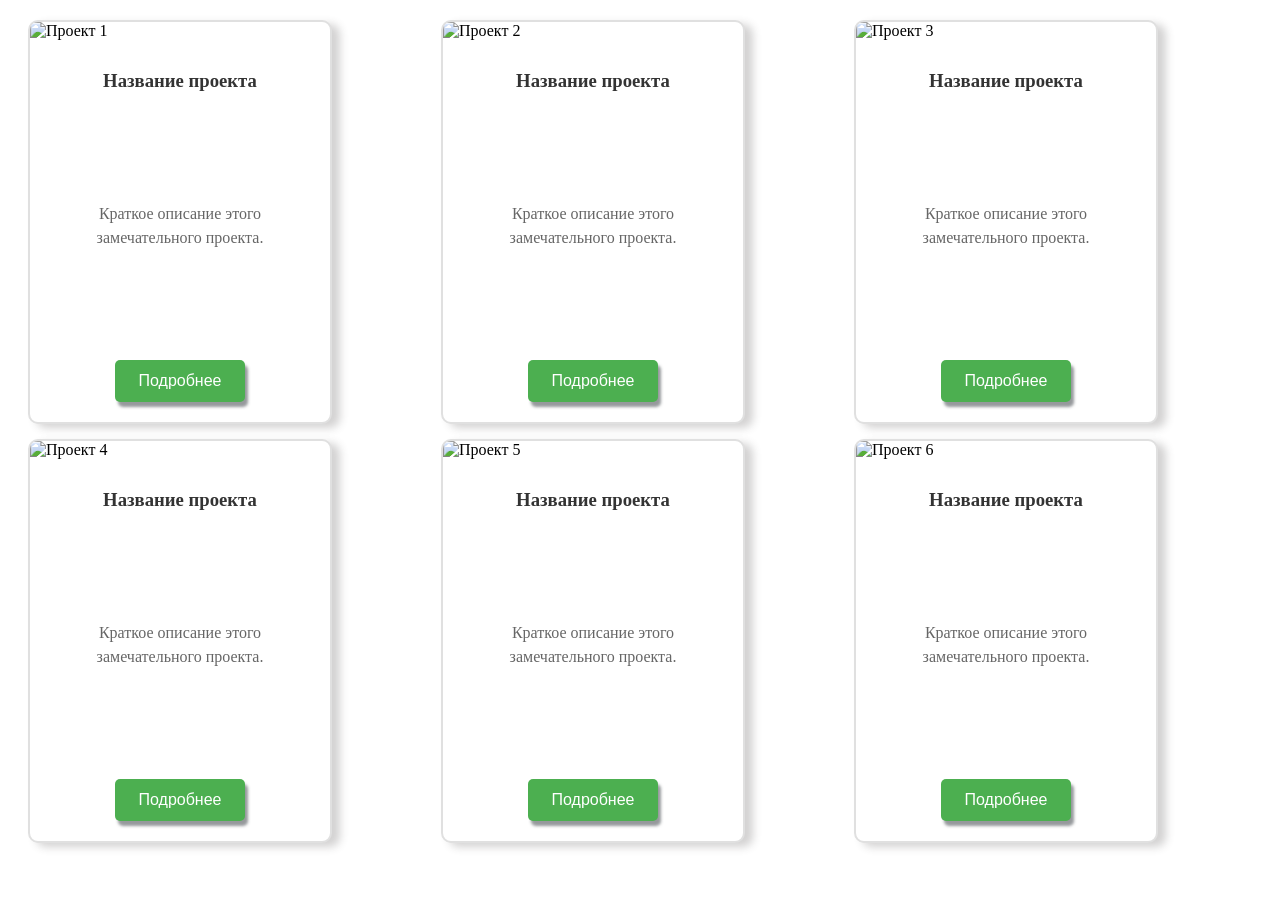
==== index.html @ 599687d2 "home work 3 without"*"" ====
<!DOCTYPE html>
<html lang="ru">
<head>
    <meta charset="UTF-8">
    <title>Мои проекты</title>
    <link rel="stylesheet" href="styles.css">
</head>
<body>
<div class="project-gallery">
    <div class="project-card">
        <img src="https://via.placeholder.com/300x200" alt="Проект 1" class="project-image">
        <div class="project-content">
            <h3 class="project-title">Название проекта</h3>
            <p class="project-description">Краткое описание этого замечательного проекта.</p>
            <button class="project-button">Подробнее</button>
        </div>
    </div>
    <div class="project-card">
        <img src="https://via.placeholder.com/300x200" alt="Проект 2" class="project-image">
        <div class="project-content">
            <h3 class="project-title">Название проекта</h3>
            <p class="project-description">Краткое описание этого замечательного проекта.</p>
            <button class="project-button">Подробнее</button>
        </div>
    </div>
    <div class="project-card">
        <img src="https://via.placeholder.com/300x200" alt="Проект 3" class="project-image">
        <div class="project-content">
            <h3 class="project-title">Название проекта</h3>
            <p class="project-description">Краткое описание этого замечательного проекта.</p>
            <button class="project-button">Подробнее</button>
        </div>
    </div>
    <div class="project-card">
        <img src="https://via.placeholder.com/300x200" alt="Проект 4" class="project-image">
        <div class="project-content">
            <h3 class="project-title">Название проекта</h3>
            <p class="project-description">Краткое описание этого замечательного проекта.</p>
            <button class="project-button">Подробнее</button>
        </div>
    </div>
    <div class="project-card">
        <img src="https://via.placeholder.com/300x200" alt="Проект 5" class="project-image">
        <div class="project-content">
            <h3 class="project-title">Название проекта</h3>
            <p class="project-description">Краткое описание этого замечательного проекта.</p>
            <button class="project-button">Подробнее</button>
        </div>
    </div>
    <div class="project-card">
        <img src="https://via.placeholder.com/300x200" alt="Проект 6" class="project-image">
        <div class="project-content">
            <h3 class="project-title">Название проекта</h3>
            <p class="project-description">Краткое описание этого замечательного проекта.</p>
            <button class="project-button">Подробнее</button>
        </div>
    </div>
</div>
</body>
</html>
---- styles.css ----
.project-gallery{
    display: grid;
    grid-template-columns: 1fr 1fr 1fr;
    gap: 15px;
    justify-content: center;
    margin: 20px;
}
.project-card {
    width: 300px;
    height: 400px;
    border: 2px solid #e0e0e0;
    border-radius: 10px;
    box-shadow: 8px 4px 8px rgba(66, 60, 60, 0.233);
    overflow: hidden;
    display: flex;
    flex-direction: column;
    justify-content: center;
    align-items: center;
    background-color: white;
}

.project-image {
    width: 100%;
    height: auto;
}

.project-content {
    padding: 20px;
    text-align: center;
    flex-grow: 1;
    display: flex;
    flex-direction: column;
    justify-content: space-between;
    align-items: center;
}

.project-title {
    margin: 10px 0;
    color: #333;
}

.project-description {
    color: #666;
    line-height: 1.5;
    margin: 10px 0;
}

.project-button {
    background-color: #4CAF50;
    color: white;
    border: none;
    padding: 12px 24px;
    border-radius: 5px;
    font-size: 16px;
    transition: transform 0.2s;
    box-shadow: 3px 5px 3px rgba(56, 61, 66, 0.527);
    margin-top: 10px;
}

.project-button:hover {
    transform: scale(1.1) translateY(-3px);
}
.project-button:active {
background-color: darkgreen;
}
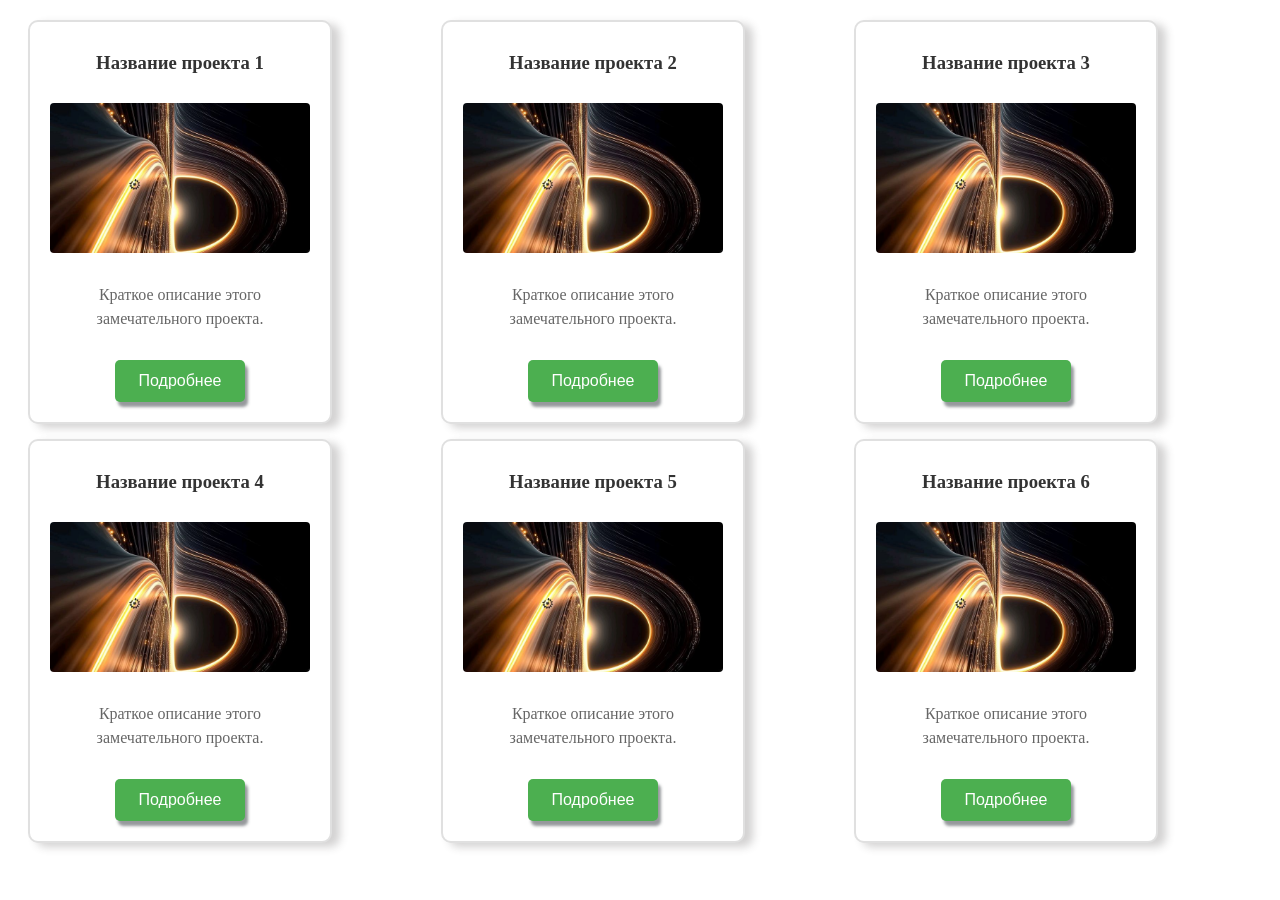
==== commit d1dc0730: "homework 3 with *" ====
--- a/index.html
+++ b/index.html
@@ -7,54 +7,55 @@
 </head>
 <body>
 <div class="project-gallery">
-    <div class="project-card">
-        <img src="https://via.placeholder.com/300x200" alt="Проект 1" class="project-image">
-        <div class="project-content">
-            <h3 class="project-title">Название проекта</h3>
-            <p class="project-description">Краткое описание этого замечательного проекта.</p>
-            <button class="project-button">Подробнее</button>
-        </div>
+<div class="project-card">
+    <div class="project-content">
+        <h3 class="project-title">Название проекта 1</h3>
+        <img src="image-temp.jpg" alt="Проект 1" class="project-image">
+        <p class="project-description">Краткое описание этого замечательного проекта.</p>
+        <button class="project-button">Подробнее</button>
     </div>
-    <div class="project-card">
-        <img src="https://via.placeholder.com/300x200" alt="Проект 2" class="project-image">
-        <div class="project-content">
-            <h3 class="project-title">Название проекта</h3>
-            <p class="project-description">Краткое описание этого замечательного проекта.</p>
-            <button class="project-button">Подробнее</button>
-        </div>
+</div>
+<div class="project-card">
+    <div class="project-content">
+        <h3 class="project-title">Название проекта 2</h3>
+        <img src="image-temp.jpg" alt="Проект 1" class="project-image">
+        <p class="project-description">Краткое описание этого замечательного проекта.</p>
+        <button class="project-button">Подробнее</button>
     </div>
-    <div class="project-card">
-        <img src="https://via.placeholder.com/300x200" alt="Проект 3" class="project-image">
-        <div class="project-content">
-            <h3 class="project-title">Название проекта</h3>
-            <p class="project-description">Краткое описание этого замечательного проекта.</p>
-            <button class="project-button">Подробнее</button>
-        </div>
+</div>
+<div class="project-card">
+    <div class="project-content">
+        <h3 class="project-title">Название проекта 3</h3>
+        <img src="image-temp.jpg" alt="Проект 1" class="project-image">
+        <p class="project-description">Краткое описание этого замечательного проекта.</p>
+        <button class="project-button">Подробнее</button>
     </div>
-    <div class="project-card">
-        <img src="https://via.placeholder.com/300x200" alt="Проект 4" class="project-image">
-        <div class="project-content">
-            <h3 class="project-title">Название проекта</h3>
-            <p class="project-description">Краткое описание этого замечательного проекта.</p>
-            <button class="project-button">Подробнее</button>
-        </div>
+</div>
+<div class="project-card">
+    <div class="project-content">
+        <h3 class="project-title">Название проекта 4</h3>
+        <img src="image-temp.jpg" alt="Проект 1" class="project-image">
+        <p class="project-description">Краткое описание этого замечательного проекта.</p>
+        <button class="project-button">Подробнее</button>
     </div>
-    <div class="project-card">
-        <img src="https://via.placeholder.com/300x200" alt="Проект 5" class="project-image">
-        <div class="project-content">
-            <h3 class="project-title">Название проекта</h3>
-            <p class="project-description">Краткое описание этого замечательного проекта.</p>
-            <button class="project-button">Подробнее</button>
-        </div>
+</div>
+<div class="project-card">
+    <div class="project-content">
+        <h3 class="project-title">Название проекта 5</h3>
+        <img src="image-temp.jpg" alt="Проект 1" class="project-image">
+        <p class="project-description">Краткое описание этого замечательного проекта.</p>
+        <button class="project-button">Подробнее</button>
     </div>
-    <div class="project-card">
-        <img src="https://via.placeholder.com/300x200" alt="Проект 6" class="project-image">
-        <div class="project-content">
-            <h3 class="project-title">Название проекта</h3>
-            <p class="project-description">Краткое описание этого замечательного проекта.</p>
-            <button class="project-button">Подробнее</button>
-        </div>
+</div>
+<div class="project-card">
+    <div class="project-content">
+        <h3 class="project-title">Название проекта 6</h3>
+        <img src="image-temp.jpg" alt="Проект 1" class="project-image">
+        <p class="project-description">Краткое описание этого замечательного проекта.</p>
+        <button class="project-button">Подробнее</button>
     </div>
+</div>
+
 </div>
 </body>
 </html>
--- a/styles.css
+++ b/styles.css
@@ -22,7 +22,17 @@
 .project-image {
     width: 100%;
     height: auto;
+    max-height: 150px;
+    object-fit: cover;
+    flex-grow: 1;
+    margin: 10px 0;
+    border-radius: 4px;
+    transition: transform 0.5s;
 }
+.project-image:hover {
+    transform: scale(1.2);
+}
+
 
 .project-content {
     padding: 20px;
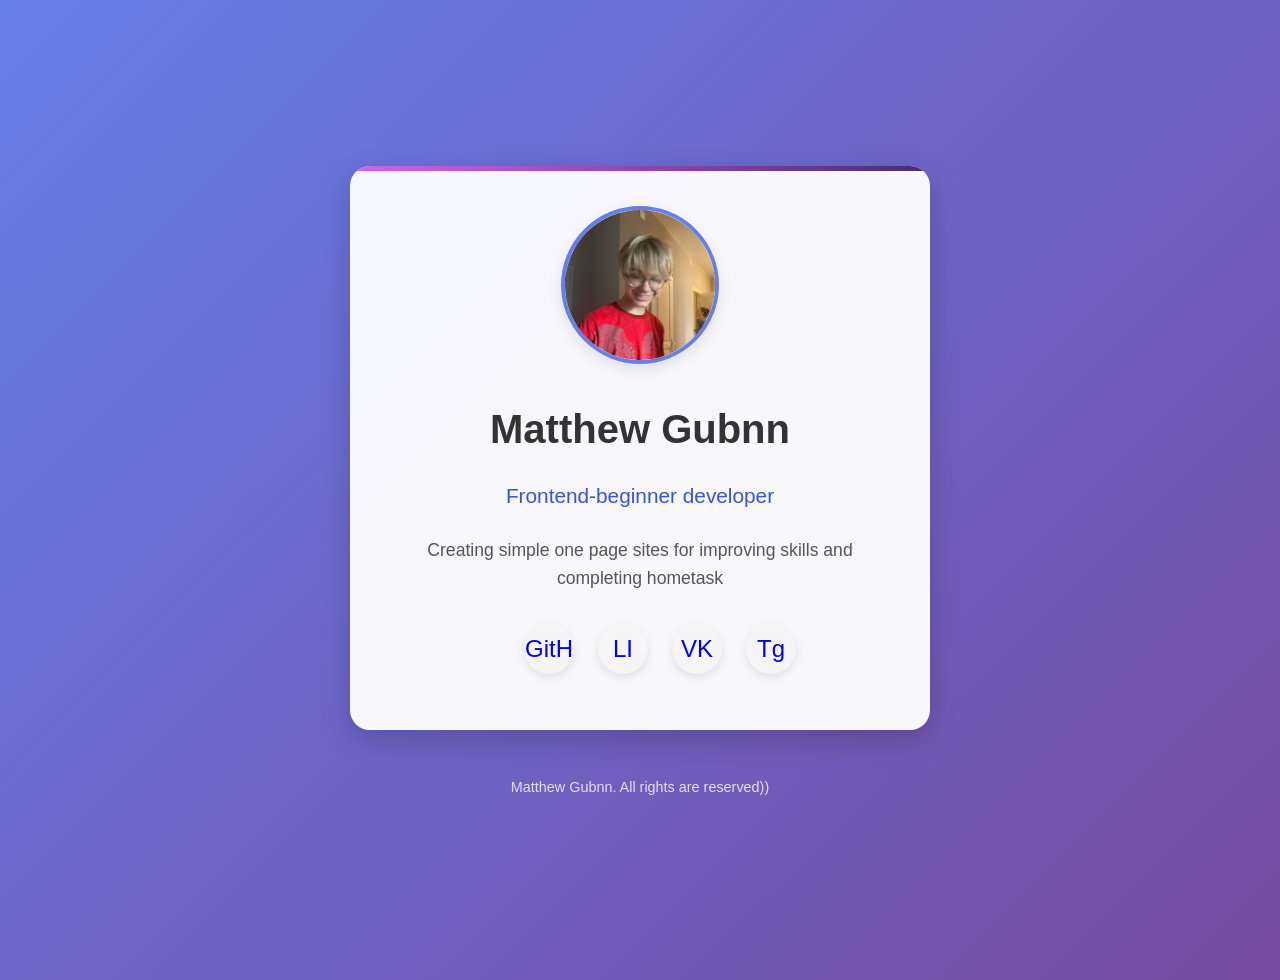
==== commit c5bd618c: "hometask-4" ====
--- a/index.html
+++ b/index.html
@@ -2,60 +2,42 @@
 <html lang="ru">
 <head>
     <meta charset="UTF-8">
-    <title>Мои проекты</title>
+    <meta name="viewport" content="width=device-width, initial-scale=1.0">
     <link rel="stylesheet" href="styles.css">
+    <title>Визитная карточка</title>
+
 </head>
 <body>
-<div class="project-gallery">
-<div class="project-card">
-    <div class="project-content">
-        <h3 class="project-title">Название проекта 1</h3>
-        <img src="image-temp.jpg" alt="Проект 1" class="project-image">
-        <p class="project-description">Краткое описание этого замечательного проекта.</p>
-        <button class="project-button">Подробнее</button>
-    </div>
-</div>
-<div class="project-card">
-    <div class="project-content">
-        <h3 class="project-title">Название проекта 2</h3>
-        <img src="image-temp.jpg" alt="Проект 1" class="project-image">
-        <p class="project-description">Краткое описание этого замечательного проекта.</p>
-        <button class="project-button">Подробнее</button>
-    </div>
-</div>
-<div class="project-card">
-    <div class="project-content">
-        <h3 class="project-title">Название проекта 3</h3>
-        <img src="image-temp.jpg" alt="Проект 1" class="project-image">
-        <p class="project-description">Краткое описание этого замечательного проекта.</p>
-        <button class="project-button">Подробнее</button>
-    </div>
-</div>
-<div class="project-card">
-    <div class="project-content">
-        <h3 class="project-title">Название проекта 4</h3>
-        <img src="image-temp.jpg" alt="Проект 1" class="project-image">
-        <p class="project-description">Краткое описание этого замечательного проекта.</p>
-        <button class="project-button">Подробнее</button>
-    </div>
-</div>
-<div class="project-card">
-    <div class="project-content">
-        <h3 class="project-title">Название проекта 5</h3>
-        <img src="image-temp.jpg" alt="Проект 1" class="project-image">
-        <p class="project-description">Краткое описание этого замечательного проекта.</p>
-        <button class="project-button">Подробнее</button>
-    </div>
-</div>
-<div class="project-card">
-    <div class="project-content">
-        <h3 class="project-title">Название проекта 6</h3>
-        <img src="image-temp.jpg" alt="Проект 1" class="project-image">
-        <p class="project-description">Краткое описание этого замечательного проекта.</p>
-        <button class="project-button">Подробнее</button>
-    </div>
-</div>
-
-</div>
+    <main>
+        <section class="card">
+            <header>
+                <div class="photo-container">
+                    <img src="avatar.jpg" 
+                         alt="Photo of me)" class="photo">
+                </div>
+                <h1>Matthew Gubnn</h1>
+                <h2>Frontend-beginner developer</h2>
+            </header>
+            
+            <article>
+                <p class="description">
+                    Creating simple one page sites for improving skills and completing hometask
+                </p>
+            </article>
+            
+            <nav>
+                <ul>
+                    <li><a href="https://github.com/matthew-guba" aria-label="GitHub">GitH</a></li>
+                    <li><a href="https://linkedin.com" aria-label="LinkedIn">LI</a></li>
+                    <li><a href="https://vk.com" aria-label="VK">VK</a></li>
+                    <li><a href="https://t.me/MaThEwHu" aria-label="Telegram">Tg</a></li>
+                </ul>
+            </nav>
+        </section>
+    </main>
+    
+    <footer>
+        <p>Matthew Gubnn. All rights are reserved))</p>
+    </footer>
 </body>
 </html>
--- a/styles.css
+++ b/styles.css
@@ -1,75 +1,173 @@
-.project-gallery{
-    display: grid;
-    grid-template-columns: 1fr 1fr 1fr;
-    gap: 15px;
-    justify-content: center;
-    margin: 20px;
-}
-.project-card {
-    width: 300px;
-    height: 400px;
-    border: 2px solid #e0e0e0;
-    border-radius: 10px;
-    box-shadow: 8px 4px 8px rgba(66, 60, 60, 0.233);
-    overflow: hidden;
+body {
+    font-family: 'Segoe UI', Tahoma, Geneva, Verdana, sans-serif;
+    background: linear-gradient(135deg, #667eea 0%, #764ba2 100%);
+    color: #333;
+    line-height: 1.6;
+    min-height: 100vh;
     display: flex;
     flex-direction: column;
+    align-items: center;
     justify-content: center;
-    align-items: center;
-    background-color: white;
+    padding: 32px;
 }
 
-.project-image {
+.card {
+    background-color: rgba(255, 255, 255, 0.95);
+    border-radius: 20px;
+    box-shadow: 0 10px 30px rgba(0, 0, 0, 0.2);
+    padding: 40px;
+    max-width: 500px;
+    width: 90%;
+    text-align: center;
+    transition: all 0.4s ease;
+    position: relative;
+    overflow: hidden;
+}
+
+.card::before {
+    content: '';
+    position: absolute;
+    top: 0;
+    left: 0;
     width: 100%;
-    height: auto;
-    max-height: 150px;
+    height: 5px;
+    background: linear-gradient(90deg, #cb66ea, #4d2c6e);
+}
+
+.card:hover {
+    transform: translateY(-10px);
+    box-shadow: 0 15px 40px rgba(0, 0, 0, 0.3);
+}
+
+h1 {
+    font-size: 40px;
+    margin-bottom: 8px;
+    color: #333;
+    font-weight: 700;
+}
+
+h2 {
+    font-size: 20.8px;
+    color: #3554e0;
+    margin-bottom: 24px;
+    font-weight: 500;
+}
+
+.photo-container {
+    width: 150px;
+    height: 150px;
+    border-radius: 50%;
+    overflow: hidden;
+    margin: 0 auto 24px;
+    border: 4px solid #667eea;
+    box-shadow: 0 5px 15px rgba(0, 0, 0, 0.1);
+    transition: transform 0.4s ease;
+}
+
+.photo-container:hover {
+    transform: scale(1.05);
+}
+
+.photo {
+    width: 100%;
+    height: 100%;
     object-fit: cover;
-    flex-grow: 1;
-    margin: 10px 0;
-    border-radius: 4px;
-    transition: transform 0.5s;
+    transition: transform 0.4s ease;
 }
-.project-image:hover {
+
+.photo-container:hover .photo {
+    transform: scale(1.1);
+}
+.photo-container:active .photo {
+    transform: scale(2.5);
+}
+
+.description {
+    font-size: 17.6px;
+    margin-bottom: 32px;
+    color: #555;
+}
+
+nav ul {
+    list-style: none;
+    display: flex;
+    justify-content: center;
+    gap: 24px;
+}
+
+nav li {
+    transition: transform 0.3s ease;
+}
+
+nav li:first-child {
+    transform-origin: left center;
+}
+
+nav li:last-child {
+    transform-origin: right center;
+}
+
+nav li:hover {
     transform: scale(1.2);
 }
 
-
-.project-content {
-    padding: 20px;
-    text-align: center;
-    flex-grow: 1;
+nav a {
     display: flex;
-    flex-direction: column;
-    justify-content: space-between;
     align-items: center;
+    justify-content: center;
+    width: 50px;
+    height: 50px;
+    background-color: #f5f5f5;
+    border-radius: 50%;
+    text-decoration: none;
+    font-size: 24px;
+    transition: all 0.3s ease;
+    box-shadow: 0 3px 10px rgba(0, 0, 0, 0.1);
 }
 
-.project-title {
-    margin: 10px 0;
-    color: #333;
+nav a:hover {
+    background-color: #667eea;
+    color: white;
+    transform: translateY(-5px);
 }
 
-.project-description {
-    color: #666;
-    line-height: 1.5;
-    margin: 10px 0;
+nav a:active {
+    transform: translateY(0);
+    background-color: #542683;
 }
 
-.project-button {
-    background-color: #4CAF50;
-    color: white;
-    border: none;
-    padding: 12px 24px;
-    border-radius: 5px;
-    font-size: 16px;
-    transition: transform 0.2s;
-    box-shadow: 3px 5px 3px rgba(56, 61, 66, 0.527);
-    margin-top: 10px;
+nav a:focus {
+    outline: 2px solid #4d2b70;
+    outline-offset: 2px;
 }
 
-.project-button:hover {
-    transform: scale(1.1) translateY(-3px);
+footer {
+    margin-top: 32px;
+    color: rgba(255, 255, 255, 0.8);
+    text-align: center;
+    font-size: 14.4px;
 }
-.project-button:active {
-background-color: darkgreen;
+/* adaptive to mobile devices*/
+@media (max-width: 600px) {
+    .card {
+        padding: 32px 24px;
+    }
+    
+    h1 {
+        font-size: 32px;
+    }
+    
+    h2 {
+        font-size: 17.6px;
+    }
+    
+    nav ul {
+        gap: 16px;
+    }
+    
+    nav a {
+        width: 45px;
+        height: 45px;
+        font-size: 20.8px;
+    }
 }
